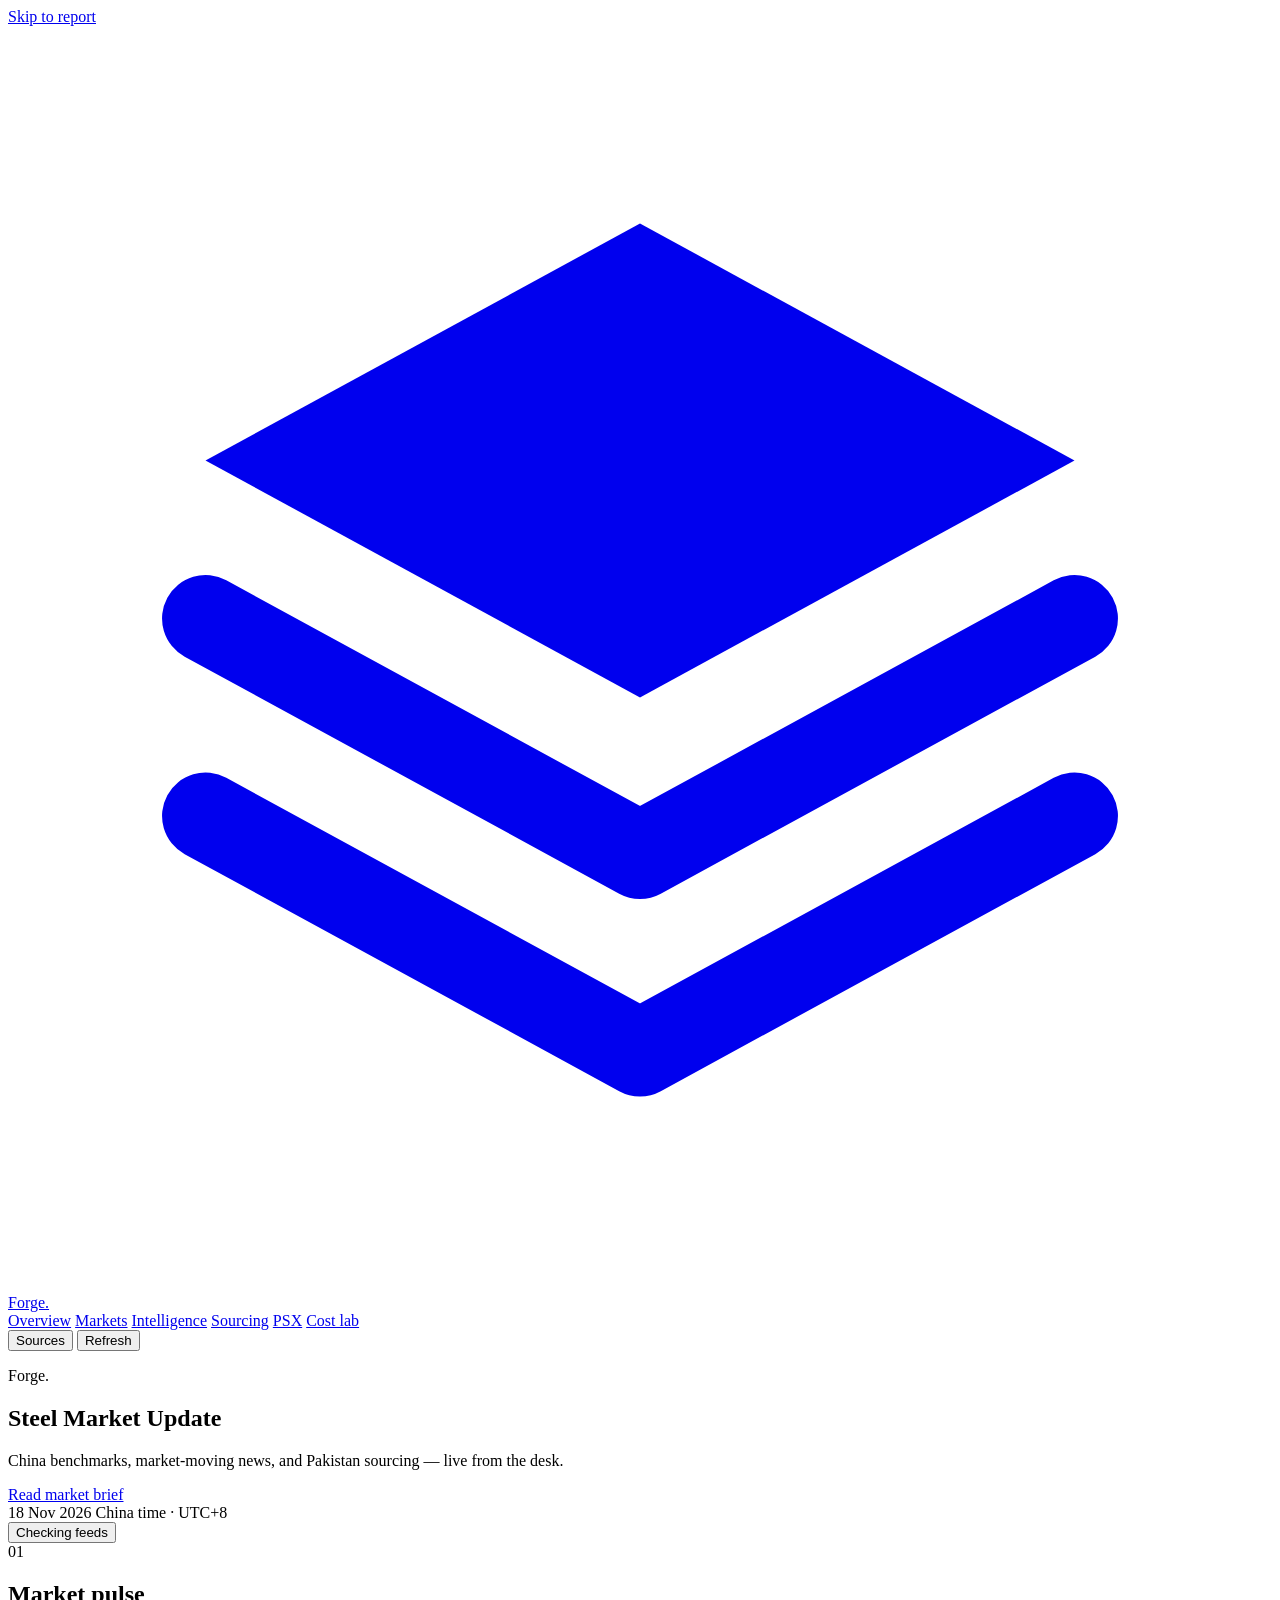
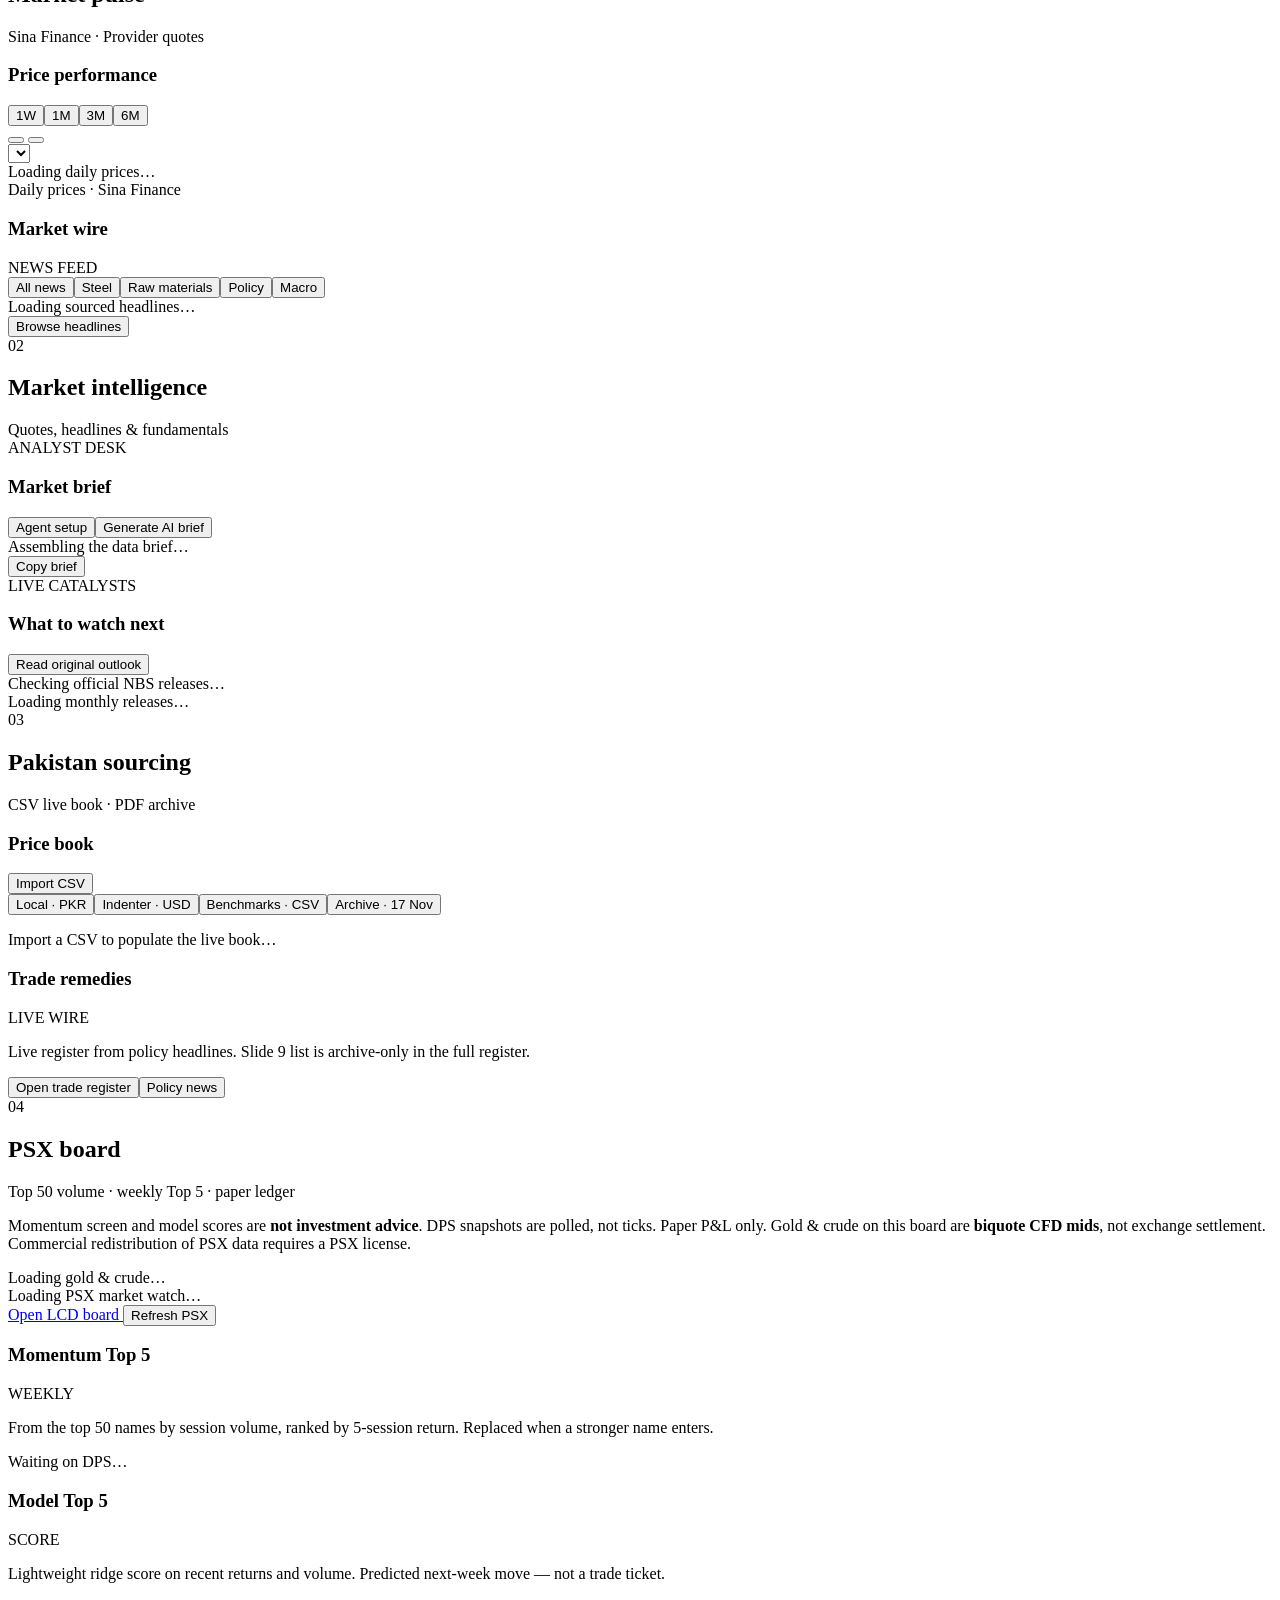
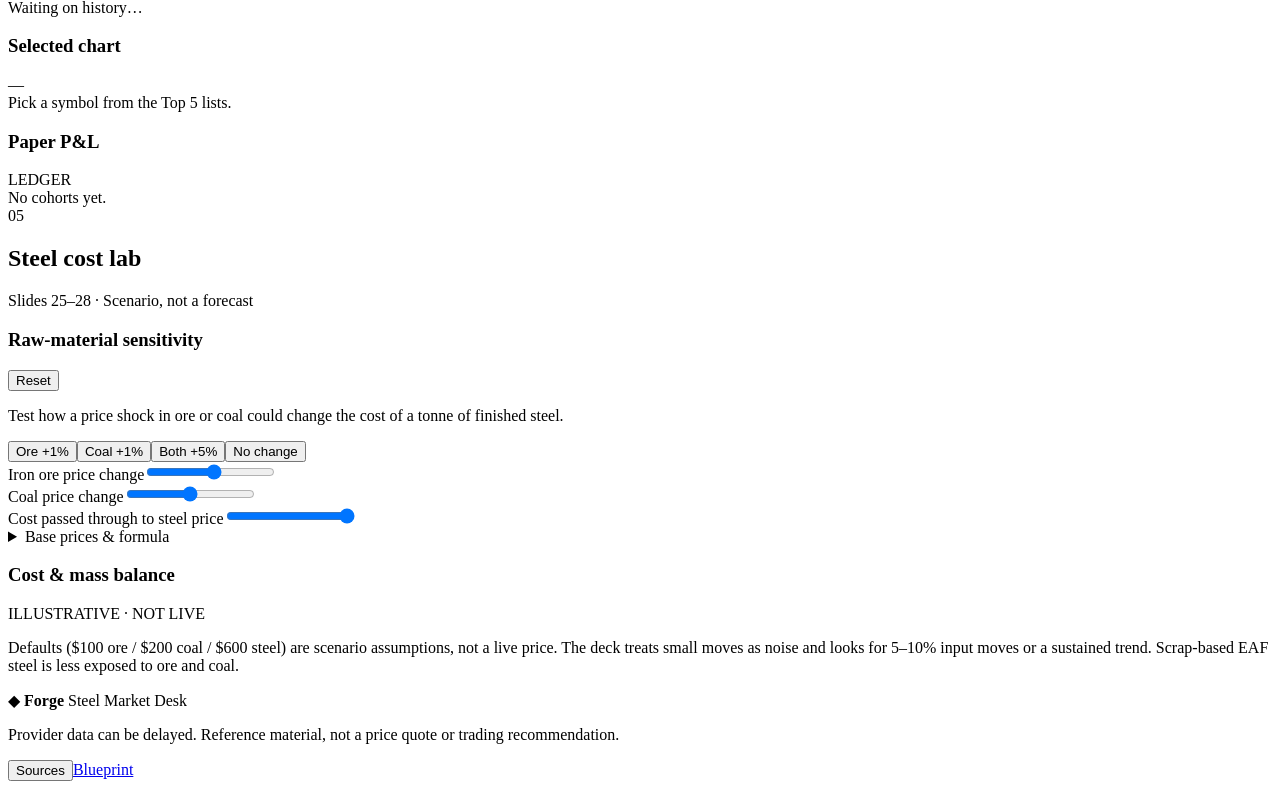
==== static/index.html @ 9b332515 "Initial commit: Forge cyberpunk steel desk with PSX and commodities LCD. Neon glass SPA, DPS PSX boa" ====
<!doctype html>
<html lang="en">
<head>
  <meta charset="utf-8">
  <meta name="viewport" content="width=device-width, initial-scale=1">
  <meta name="theme-color" content="#05060a">
  <meta name="description" content="Forge — China steel benchmarks, market news and Pakistan sourcing in one live report.">
  <link rel="icon" type="image/svg+xml" href="/favicon.svg">
  <link rel="preload" href="/assets/heading-400-800.woff2" as="font" type="font/woff2" crossorigin>
  <link rel="stylesheet" href="/style.css">
  <script src="/app.js" defer></script>
  <title>Forge — Steel Market Update</title>
</head>
<body>
  <a href="#overview" class="skip-link">Skip to report</a>
  <header class="topbar">
    <div class="wrap nav-layout">
      <a class="brand" href="#overview" aria-label="Forge home">
        <span class="brand-mark" aria-hidden="true"><svg viewBox="0 0 32 32" fill="none"><path d="m16 5 11 6-11 6-11-6 11-6Z" fill="currentColor"/><path d="m5 15 11 6 11-6M5 20l11 6 11-6" stroke="currentColor" stroke-width="2.2" stroke-linecap="round" stroke-linejoin="round"/></svg></span>
        <span class="brand-name">Forge<span class="brand-period">.</span></span>
      </a>
      <nav class="top-nav" aria-label="Report sections">
        <a class="nav-link active" href="#overview" aria-current="location">Overview</a>
        <a class="nav-link" href="#markets">Markets</a>
        <a class="nav-link" href="#intelligence">Intelligence</a>
        <a class="nav-link" href="#sourcing">Sourcing</a>
        <a class="nav-link" href="#psx">PSX</a>
        <a class="nav-link" href="#cost-lab">Cost lab</a>
      </nav>
      <div class="nav-actions">
        <button class="button quiet-button sources-button" type="button" data-action="sources" aria-label="Data sources"><span data-icon="database"></span><span class="action-label">Sources</span></button>
        <button class="button outline-button refresh-button" id="refresh" type="button" data-action="refresh" aria-label="Refresh market data"><span data-icon="refresh"></span><span class="action-label">Refresh</span></button>
      </div>
    </div>
  </header>

  <main>
    <section class="hero" id="overview" aria-labelledby="hero-title">
      <div class="hero-picture" aria-hidden="true"></div>
      <div class="hero-veil" aria-hidden="true"></div>
      <div class="wrap hero-inner">
        <div class="hero-copy">
          <p class="brand-hero">Forge<span class="brand-period">.</span></p>
          <h1 id="hero-title">Steel Market Update</h1>
          <p class="hero-lede">China benchmarks, market-moving news, and Pakistan sourcing — live from the desk.</p>
          <div class="hero-cta-row">
            <a href="#intelligence" class="button accent-button hero-cta"><span data-icon="sparkle"></span> Read market brief</a>
            <div class="hero-meta">
              <span><span data-icon="calendar"></span><time id="hero-date">18 Nov 2026</time></span>
              <span class="meta-divider" aria-hidden="true"></span>
              <span><span data-icon="clock"></span><time id="hero-clock">China time · UTC+8</time></span>
            </div>
          </div>
        </div>
        <button class="feed-indicator" id="feed-indicator" type="button" data-action="sources"><i class="status-dot loading"></i><span>Checking feeds</span></button>
      </div>
    </section>

    <div class="wrap report-body">
      <section id="markets" aria-labelledby="market-title" class="market-section">
        <div class="section-bar market-bar">
          <div class="section-lead"><span class="section-no">01</span><h2 id="market-title">Market pulse</h2></div>
          <div class="section-meta"><span data-icon="pulse"></span><span id="quote-feed-meta">Sina Finance · Provider quotes</span></div>
        </div>
        <div class="quote-grid" id="quotes" aria-label="Benchmark quotes"><div class="skeleton quote-skeleton"></div><div class="skeleton quote-skeleton"></div><div class="skeleton quote-skeleton"></div><div class="skeleton quote-skeleton"></div></div>
        <div class="market-grid">
          <article class="panel chart-panel" aria-labelledby="chart-title">
            <div class="panel-head chart-head">
              <div class="panel-title"><h3 id="chart-title">Price performance</h3></div>
              <div class="chart-controls">
                <div class="segmented range-picker" aria-label="Chart range">
                  <button type="button" data-range="1W" aria-pressed="false">1W</button><button type="button" data-range="1M" aria-pressed="true">1M</button><button type="button" data-range="3M" aria-pressed="false">3M</button><button type="button" data-range="6M" aria-pressed="false">6M</button>
                </div>
                <div class="segmented mode-picker" aria-label="Chart style">
                  <button type="button" data-mode="line" aria-label="Line chart" title="Line chart" aria-pressed="true"><span data-icon="chart"></span></button>
                  <button type="button" data-mode="candles" aria-label="Candlesticks" title="Candlesticks" aria-pressed="false"><span data-icon="candles"></span></button>
                </div>
              </div>
            </div>
            <div class="chart-details">
              <div class="asset-picker"><span class="asset-dot"></span><select id="instrument" aria-label="Chart instrument"></select><span class="chevron" data-icon="chevronDown"></span></div>
              <div class="chart-quote" id="chart-quote"></div>
            </div>
            <div class="plot" id="plot" role="group" tabindex="0" aria-label="Price chart. Use left and right arrow keys to inspect dates."><div class="empty">Loading daily prices…</div></div>
            <div class="panel-foot chart-foot" id="chart-foot"><span>Daily prices · Sina Finance</span></div>
          </article>
          <article class="panel wire-panel" aria-labelledby="wire-title">
            <div class="panel-head">
              <div class="panel-title"><span class="title-icon" data-icon="radio"></span><h3 id="wire-title">Market wire</h3></div>
              <span class="sub-badge" id="wire-status"><i class="status-dot loading"></i> NEWS FEED</span>
            </div>
            <div class="filter-row news-filters" id="news-filters" aria-label="Filter news">
              <button type="button" data-news="all" aria-pressed="true">All news</button><button type="button" data-news="steel" aria-pressed="false">Steel</button><button type="button" data-news="inputs" aria-pressed="false">Raw materials</button><button type="button" data-news="policy" aria-pressed="false">Policy</button><button type="button" data-news="macro" aria-pressed="false">Macro</button>
            </div>
            <div class="wire-list" id="news-list"><div class="empty">Loading sourced headlines…</div></div>
            <div class="panel-foot wire-foot"><button type="button" data-action="all-news" class="text-button">Browse headlines <span data-icon="arrowRight"></span></button><span id="headlines-count" class="mono"></span></div>
          </article>
        </div>
      </section>

      <section id="intelligence" class="report-section" aria-labelledby="intelligence-title">
        <div class="section-bar">
          <div class="section-lead"><span class="section-no">02</span><h2 id="intelligence-title">Market intelligence</h2></div>
          <div class="section-meta"><span data-icon="layers"></span> Quotes, headlines &amp; fundamentals</div>
        </div>
        <article class="panel brief-panel" aria-labelledby="brief-title">
          <div class="brief-header">
            <div class="brief-brand"><div class="brief-mark"><span data-icon="sparkle"></span></div><div><div class="eyebrow">ANALYST DESK</div><h3 id="brief-title">Market brief</h3></div></div>
            <div class="brief-actions"><button type="button" class="button quiet-button" data-action="settings"><span data-icon="settings"></span> Agent setup</button><button type="button" class="button accent-button" id="generate" data-action="generate"><span data-icon="sparkle"></span> Generate AI brief</button></div>
          </div>
          <div id="brief-body" class="brief-body"><div class="empty">Assembling the data brief…</div></div>
          <div class="brief-footer"><div class="brief-status" id="brief-status"></div><div class="brief-bottom-actions"><button type="button" class="text-button" id="use-data-brief" data-action="data-brief" hidden>Switch to data brief</button><button type="button" class="text-button" data-action="copy-brief"><span data-icon="copy"></span> Copy brief</button></div></div>
        </article>
        <div class="lens" id="report-lens">
          <div class="lens-header"><div><span class="eyebrow">LIVE CATALYSTS</span><h3>What to watch next</h3></div><button class="text-button" type="button" data-action="archive">Read original outlook <span data-icon="arrowRight"></span></button></div>
          <div class="watch-grid" id="watch-list"></div>
        </div>
        <div class="fundamentals-grid" id="fundamentals">
          <article class="panel pmi-panel" id="pmi-panel"><div class="empty">Checking official NBS releases…</div></article>
          <article class="panel releases-panel" id="releases-panel"><div class="empty">Loading monthly releases…</div></article>
        </div>
      </section>

      <section id="sourcing" class="report-section" aria-labelledby="sourcing-title">
        <div class="section-bar">
          <div class="section-lead"><span class="section-no">03</span><h2 id="sourcing-title">Pakistan sourcing</h2></div>
          <div class="section-meta"><span data-icon="file"></span> CSV live book · PDF archive</div>
        </div>
        <div class="sourcing-grid">
          <article class="panel" aria-labelledby="book-title">
            <div class="panel-head"><div class="panel-title"><span class="title-icon" data-icon="table"></span><h3 id="book-title">Price book</h3></div><button type="button" class="button outline-button compact" data-action="import"><span data-icon="upload"></span> Import CSV</button></div>
            <div class="filter-row book-filters" aria-label="Price book type"><button type="button" data-book="local" aria-pressed="true">Local · PKR</button><button type="button" data-book="indenter" aria-pressed="false">Indenter · USD</button><button type="button" data-book="benchmark" aria-pressed="false">Benchmarks · CSV</button><button type="button" data-book="archive" aria-pressed="false">Archive · 17 Nov</button></div>
            <p class="book-note" id="book-note"></p>
            <div id="price-book" class="table-scroll"><div class="empty">Import a CSV to populate the live book…</div></div>
            <div class="panel-foot" id="book-footer"></div>
          </article>
          <article class="panel trade-panel" aria-labelledby="trade-title">
            <div class="panel-head"><div class="panel-title"><span class="title-icon" data-icon="globe"></span><h3 id="trade-title">Trade remedies</h3></div><span class="sub-badge neutral">LIVE WIRE</span></div>
            <p class="book-note">Live register from policy headlines. Slide 9 list is archive-only in the full register.</p>
            <div class="trade-list" id="trade-list"></div>
            <div class="panel-foot"><button type="button" class="text-button" data-action="trade">Open trade register <span data-icon="arrowRight"></span></button><button type="button" class="text-button muted" data-action="policy-wire">Policy news <span data-icon="diagonal"></span></button></div>
          </article>
        </div>
      </section>

      <section id="psx" class="report-section" aria-labelledby="psx-title">
        <div class="section-bar">
          <div class="section-lead"><span class="section-no">04</span><h2 id="psx-title">PSX board</h2></div>
          <div class="section-meta"><span data-icon="chart"></span> Top 50 volume · weekly Top 5 · paper ledger</div>
        </div>
        <p class="psx-disclaimer">Momentum screen and model scores are <strong>not investment advice</strong>. DPS snapshots are polled, not ticks. Paper P&amp;L only. Gold &amp; crude on this board are <strong>biquote CFD mids</strong>, not exchange settlement. Commercial redistribution of PSX data requires a PSX license.</p>
        <div class="psx-comm-strip" id="psx-comm-strip" aria-label="Gold and crude">
          <div class="empty">Loading gold &amp; crude…</div>
        </div>
        <div class="psx-toolbar">
          <div class="psx-breadth" id="psx-breadth"><div class="empty">Loading PSX market watch…</div></div>
          <div class="psx-toolbar-actions">
            <a class="button accent-button" href="/psx">Open LCD board <span data-icon="diagonal"></span></a>
            <button type="button" class="button outline-button compact" data-action="psx-refresh"><span data-icon="refresh"></span> Refresh PSX</button>
          </div>
        </div>
        <div class="psx-grid">
          <article class="panel" aria-labelledby="psx-mom-title">
            <div class="panel-head"><div class="panel-title"><span class="title-icon" data-icon="up"></span><h3 id="psx-mom-title">Momentum Top 5</h3></div><span class="sub-badge neutral" id="psx-mom-badge">WEEKLY</span></div>
            <p class="book-note">From the top 50 names by session volume, ranked by 5-session return. Replaced when a stronger name enters.</p>
            <div id="psx-momentum" class="psx-card-list"><div class="empty">Waiting on DPS…</div></div>
          </article>
          <article class="panel" aria-labelledby="psx-model-title">
            <div class="panel-head"><div class="panel-title"><span class="title-icon" data-icon="sparkle"></span><h3 id="psx-model-title">Model Top 5</h3></div><span class="sub-badge cached" id="psx-model-badge">SCORE</span></div>
            <p class="book-note">Lightweight ridge score on recent returns and volume. Predicted next-week move — not a trade ticket.</p>
            <div id="psx-model" class="psx-card-list"><div class="empty">Waiting on history…</div></div>
          </article>
          <article class="panel psx-chart-panel" aria-labelledby="psx-chart-title">
            <div class="panel-head"><div class="panel-title"><span class="title-icon" data-icon="chart"></span><h3 id="psx-chart-title">Selected chart</h3></div><span class="sub-badge neutral" id="psx-chart-symbol">—</span></div>
            <div id="psx-chart" class="psx-chart"><div class="empty">Pick a symbol from the Top 5 lists.</div></div>
            <div class="panel-foot" id="psx-chart-foot"></div>
          </article>
          <article class="panel" aria-labelledby="psx-ledger-title">
            <div class="panel-head"><div class="panel-title"><span class="title-icon" data-icon="table"></span><h3 id="psx-ledger-title">Paper P&amp;L</h3></div><span class="sub-badge neutral">LEDGER</span></div>
            <div id="psx-ledger"><div class="empty">No cohorts yet.</div></div>
          </article>
        </div>
      </section>

      <section id="cost-lab" class="report-section" aria-labelledby="cost-title">
        <div class="section-bar">
          <div class="section-lead"><span class="section-no">05</span><h2 id="cost-title">Steel cost lab</h2></div>
          <div class="section-meta"><span data-icon="sliders"></span> Slides 25–28 · Scenario, not a forecast</div>
        </div>
        <div class="cost-grid">
          <article class="panel scenario-panel" aria-labelledby="scenario-title">
            <div class="panel-head"><div class="panel-title"><span class="title-icon" data-icon="sliders"></span><h3 id="scenario-title">Raw-material sensitivity</h3></div><button type="button" class="text-button muted" data-action="reset-cost"><span data-icon="refresh"></span> Reset</button></div>
            <p class="panel-description">Test how a price shock in ore or coal could change the cost of a tonne of finished steel.</p>
            <div class="scenario-presets" aria-label="Scenario presets"><button type="button" data-scenario="ore" aria-pressed="true">Ore +1%</button><button type="button" data-scenario="coal" aria-pressed="false">Coal +1%</button><button type="button" data-scenario="both" aria-pressed="false">Both +5%</button><button type="button" data-scenario="flat" aria-pressed="false">No change</button></div>
            <div class="sliders">
              <div class="slider-field"><label for="ore-shift">Iron ore price change</label><output for="ore-shift" id="ore-output"></output><input id="ore-shift" type="range" min="-20" max="20" value="1" step="0.5"></div>
              <div class="slider-field"><label for="coal-shift">Coal price change</label><output for="coal-shift" id="coal-output"></output><input id="coal-shift" type="range" min="-20" max="20" value="0" step="0.5"></div>
              <div class="slider-field"><label for="pass-through">Cost passed through to steel price</label><output for="pass-through" id="pass-output"></output><input id="pass-through" type="range" min="0" max="100" value="100" step="5"></div>
            </div>
            <details class="assumptions"><summary>Base prices &amp; formula <span data-icon="chevronDown"></span></summary><div class="base-inputs"><label>Iron ore · USD/t<input id="base-ore" type="number" min="1" max="10000" value="100" step="1"></label><label>Coal · USD/t<input id="base-coal" type="number" min="1" max="10000" value="200" step="1"></label><label>Steel · USD/t<input id="base-steel" type="number" min="1" max="10000" value="600" step="1"></label></div><p>Cost Δ = 1.5 × ore price × ore move + 0.8 × coal price × coal move. The coal factor is the report’s rounded proxy; coke is not added again.</p></details>
          </article>
          <article class="panel cost-results" aria-labelledby="cost-results-title">
            <div class="panel-head"><div class="panel-title"><span class="title-icon" data-icon="layers"></span><h3 id="cost-results-title">Cost &amp; mass balance</h3></div><span class="sub-badge neutral">ILLUSTRATIVE · NOT LIVE</span></div>
            <div class="cost-result-box" id="cost-output" aria-live="polite"></div>
            <div class="mass" id="mass"></div>
            <div class="cost-caveat"><span data-icon="info"></span><p>Defaults ($100 ore / $200 coal / $600 steel) are scenario assumptions, not a live price. The deck treats small moves as noise and looks for 5–10% input moves or a sustained trend. Scrap-based EAF steel is less exposed to ore and coal.</p></div>
          </article>
        </div>
      </section>

      <footer class="footer">
        <div class="footer-brand"><span class="brand-period">◆</span> <strong>Forge</strong><span class="footer-divider"></span> Steel Market Desk</div>
        <p>Provider data can be delayed. Reference material, not a price quote or trading recommendation.</p>
        <div class="footer-links"><button type="button" class="text-button" data-action="sources">Sources</button><a download href="/report-blueprint.md" class="text-button">Blueprint <span data-icon="diagonal"></span></a></div>
      </footer>
      <noscript><p class="empty">Enable JavaScript to view quotes and interact with the report.</p></noscript>
    </div>
  </main>

  <dialog class="dialog" id="dialog" aria-labelledby="dialog-title">
    <div class="dialog-head"><div><div class="eyebrow" id="dialog-kicker">FORGE / WORKSPACE</div><h2 id="dialog-title">Details</h2></div><button class="button icon-button" type="button" aria-label="Close dialog" data-action="close"><span data-icon="x"></span></button></div>
    <div class="dialog-body" id="dialog-body"></div>
  </dialog>
  <div id="toast" role="status" class="toast" hidden></div>
</body>
</html>
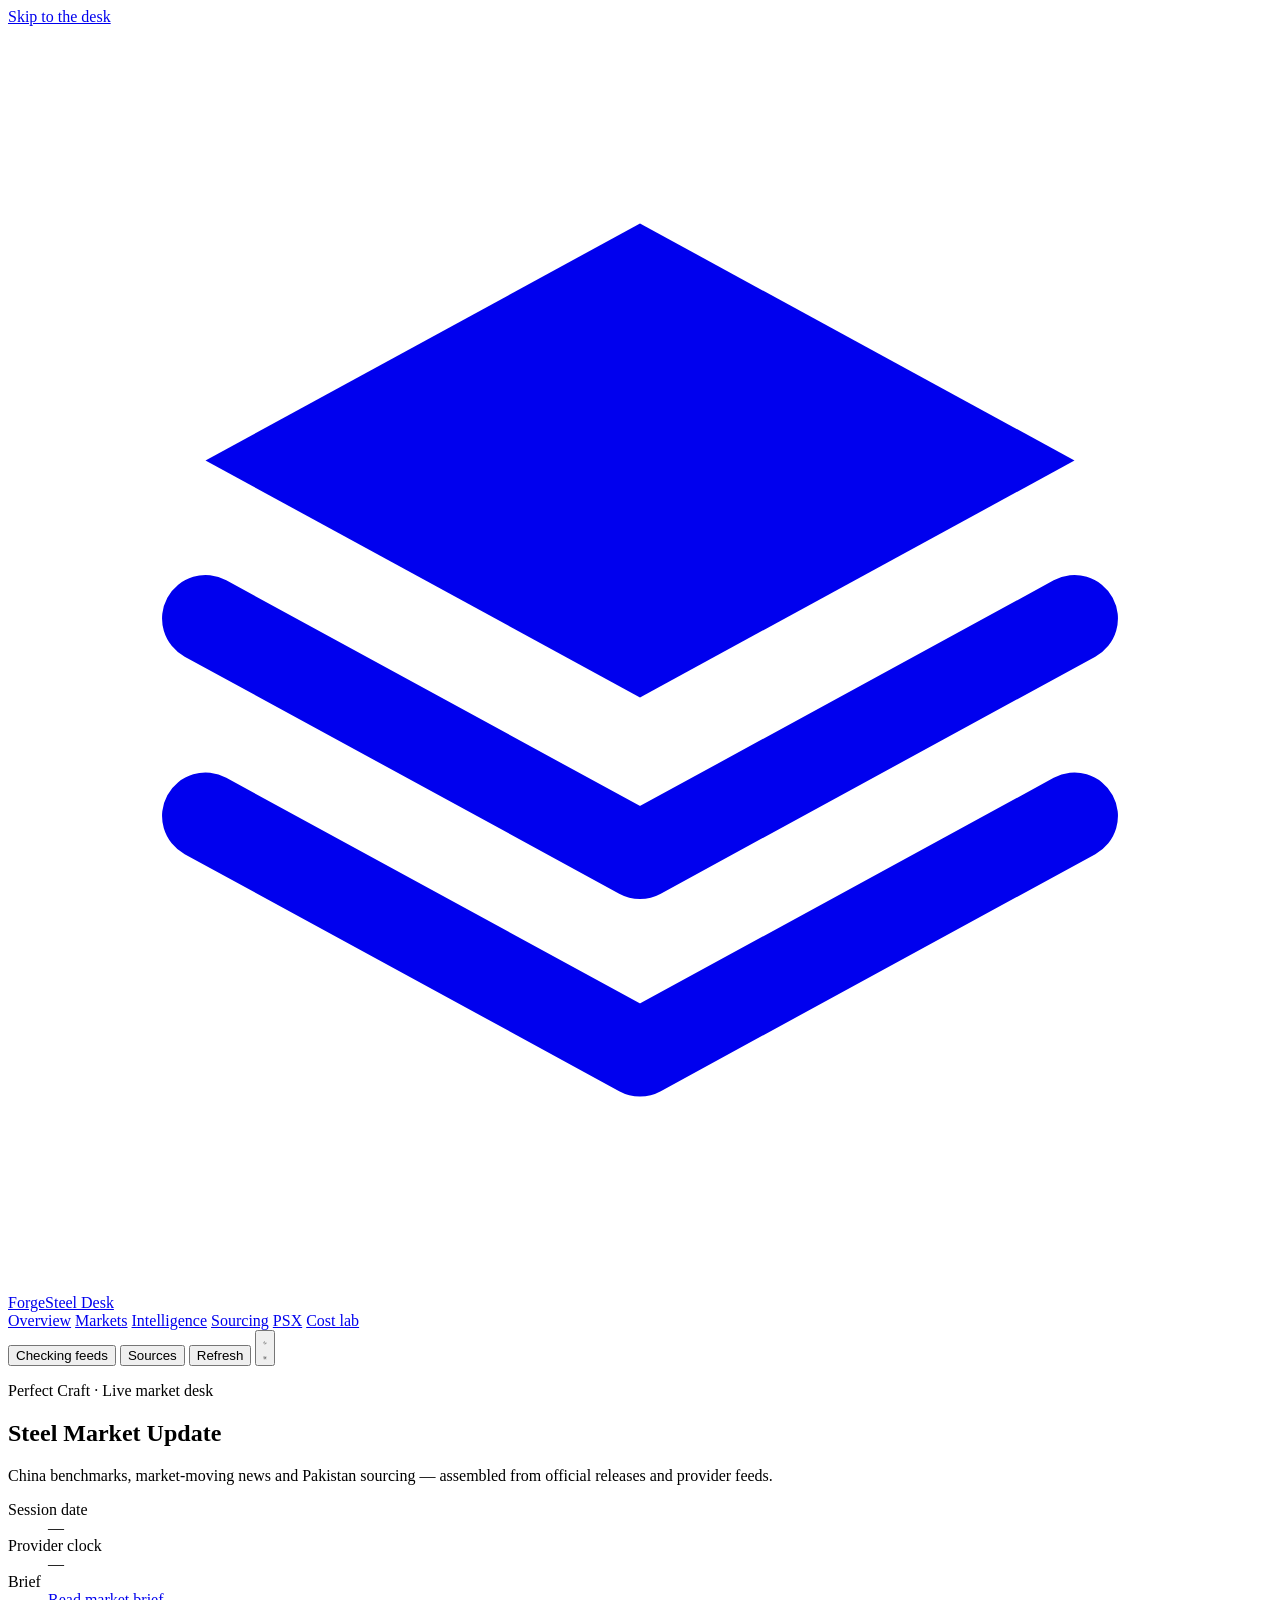
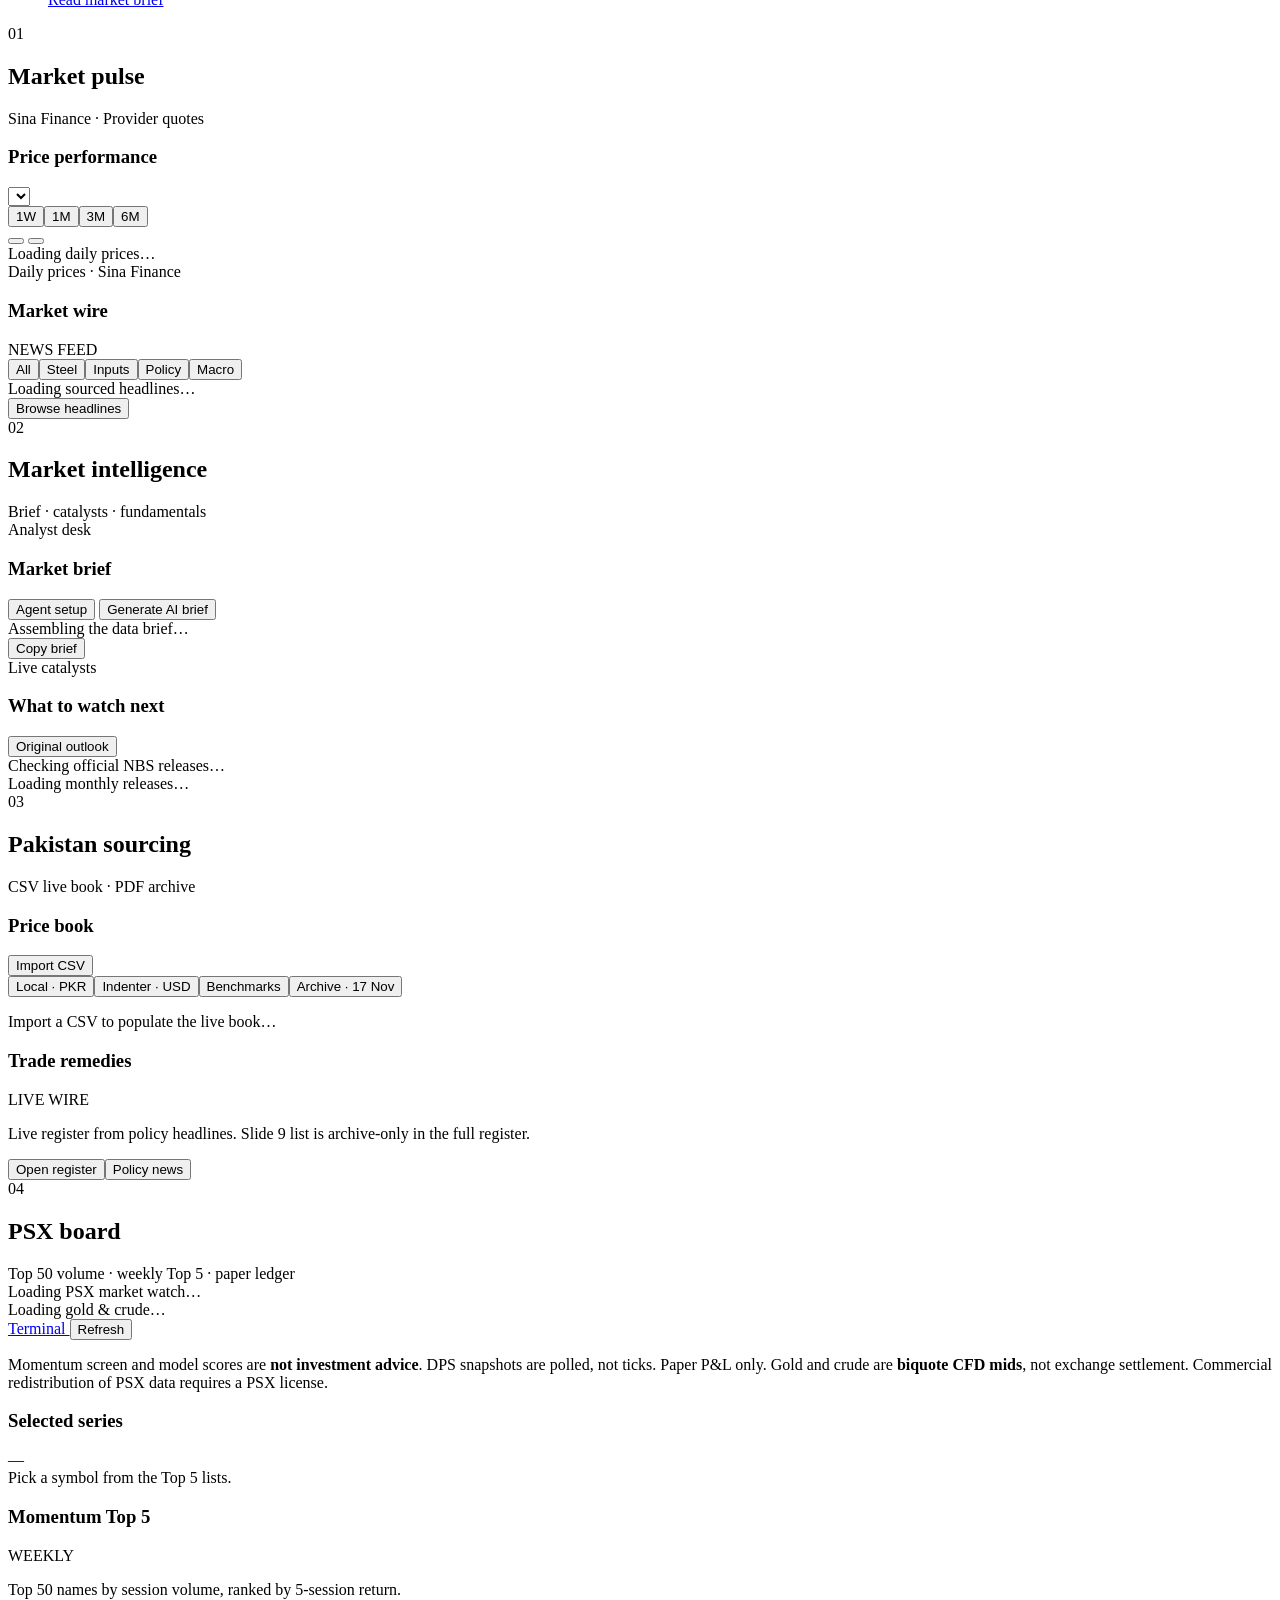
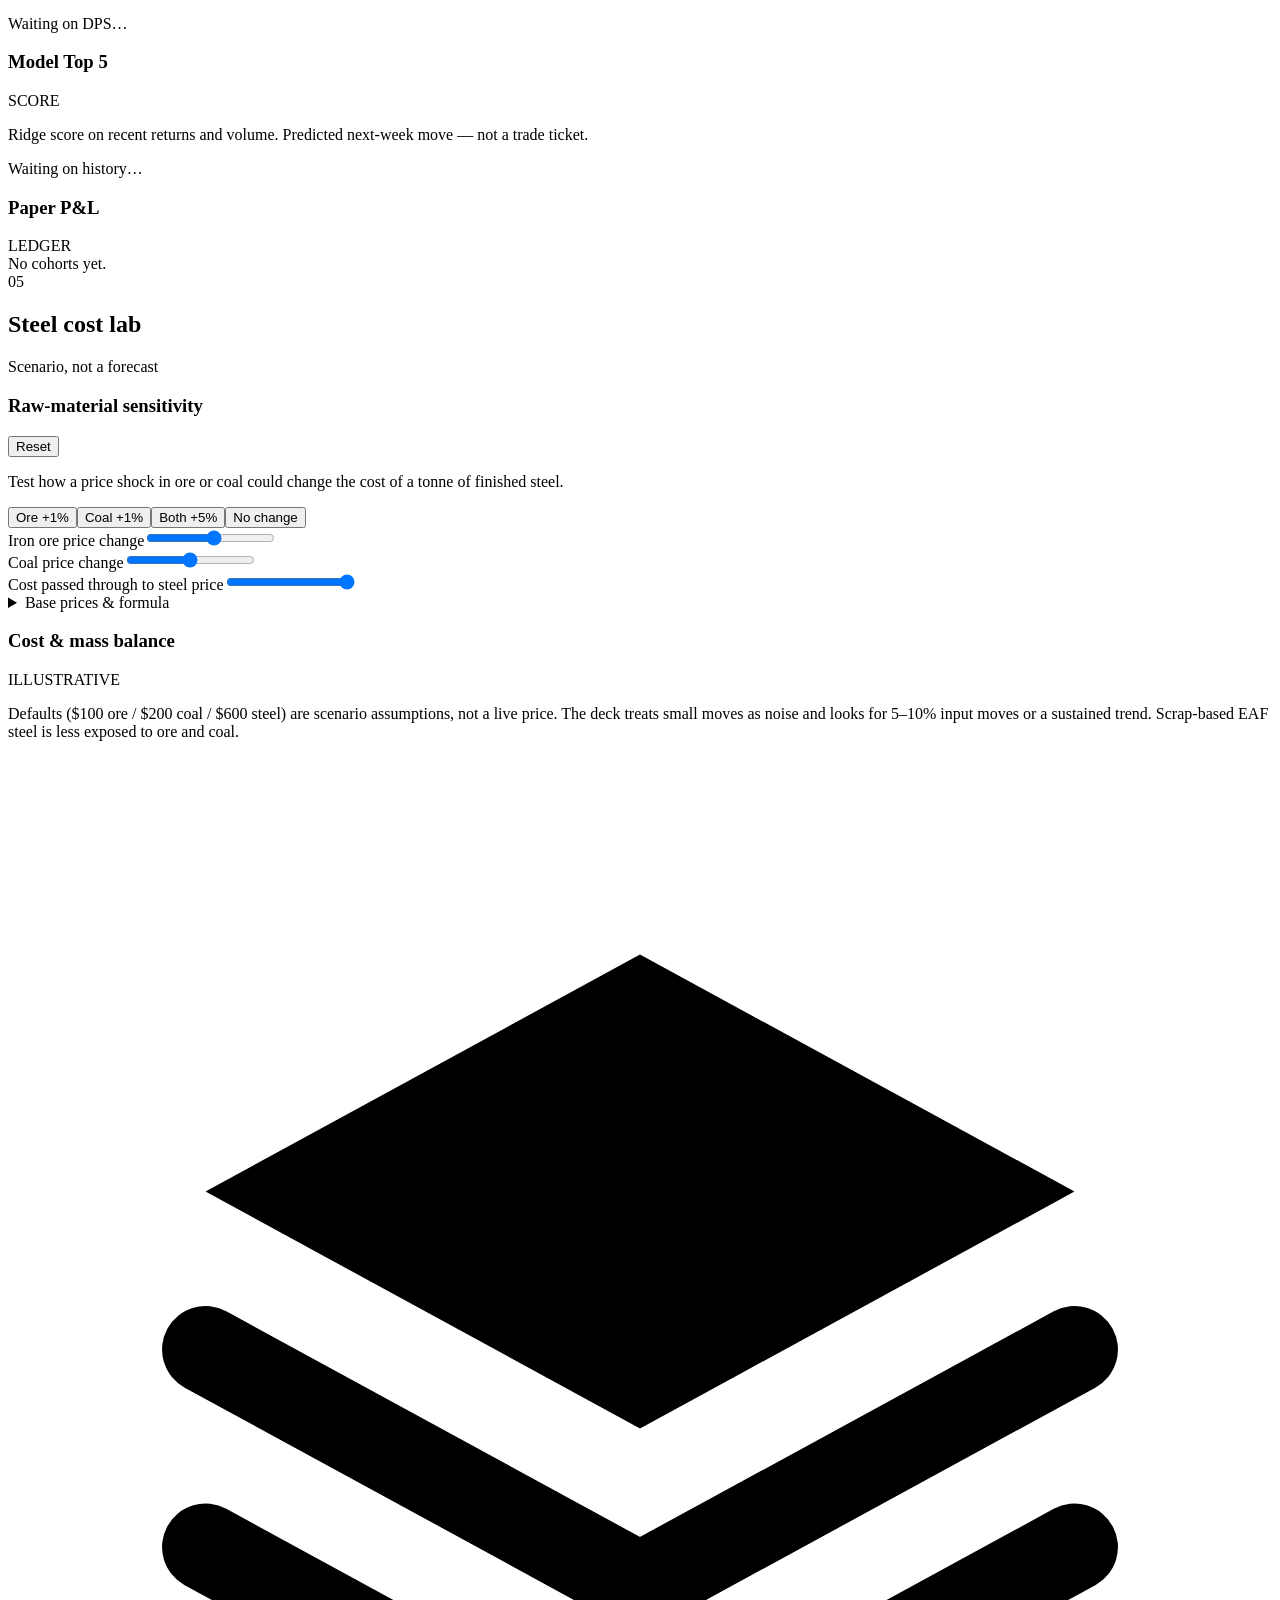
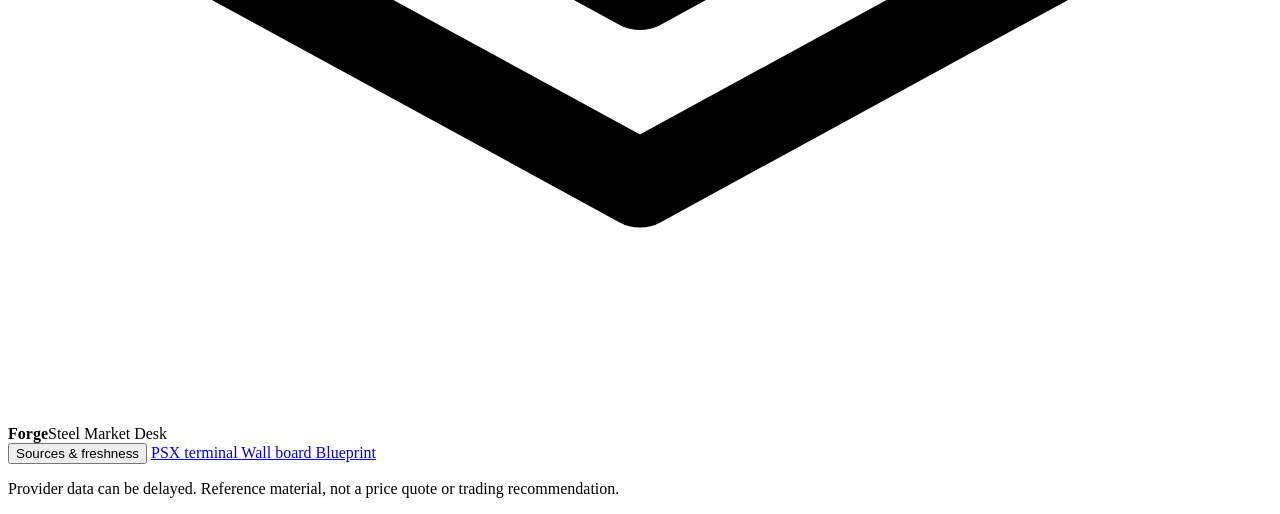
==== commit 9b97abe7: "Rebuild the UI as a TradingView-style trading desk. Replace the cyberpunk neon/glassmorphism theme w" ====
--- a/static/index.html
+++ b/static/index.html
@@ -1,25 +1,32 @@
 <!doctype html>
-<html lang="en">
+<html lang="en" data-theme="dark">
 <head>
   <meta charset="utf-8">
   <meta name="viewport" content="width=device-width, initial-scale=1">
-  <meta name="theme-color" content="#05060a">
-  <meta name="description" content="Forge — China steel benchmarks, market news and Pakistan sourcing in one live report.">
+  <meta name="theme-color" content="#000000">
+  <meta name="description" content="Forge — China steel benchmarks, market news and Pakistan sourcing in one live desk.">
   <link rel="icon" type="image/svg+xml" href="/favicon.svg">
-  <link rel="preload" href="/assets/heading-400-800.woff2" as="font" type="font/woff2" crossorigin>
+  <link rel="preload" href="/assets/inter-400-800.woff2" as="font" type="font/woff2" crossorigin>
+  <link rel="stylesheet" href="/theme.css">
   <link rel="stylesheet" href="/style.css">
+  <script src="/theme.js"></script>
+  <script src="/vendor/lightweight-charts.js" defer></script>
+  <script src="/charts.js" defer></script>
   <script src="/app.js" defer></script>
-  <title>Forge — Steel Market Update</title>
+  <title>Forge — Steel Market Desk</title>
 </head>
 <body>
-  <a href="#overview" class="skip-link">Skip to report</a>
-  <header class="topbar">
-    <div class="wrap nav-layout">
+  <a href="#overview" class="skip-link">Skip to the desk</a>
+
+  <!-- ============================ App bar ============================ -->
+  <header class="appbar">
+    <div class="wrap appbar-inner">
       <a class="brand" href="#overview" aria-label="Forge home">
         <span class="brand-mark" aria-hidden="true"><svg viewBox="0 0 32 32" fill="none"><path d="m16 5 11 6-11 6-11-6 11-6Z" fill="currentColor"/><path d="m5 15 11 6 11-6M5 20l11 6 11-6" stroke="currentColor" stroke-width="2.2" stroke-linecap="round" stroke-linejoin="round"/></svg></span>
-        <span class="brand-name">Forge<span class="brand-period">.</span></span>
+        <span class="brand-text"><span class="brand-name">Forge</span><span class="brand-sub">Steel Desk</span></span>
       </a>
-      <nav class="top-nav" aria-label="Report sections">
+
+      <nav class="appnav" aria-label="Desk sections">
         <a class="nav-link active" href="#overview" aria-current="location">Overview</a>
         <a class="nav-link" href="#markets">Markets</a>
         <a class="nav-link" href="#intelligence">Intelligence</a>
@@ -27,46 +34,66 @@
         <a class="nav-link" href="#psx">PSX</a>
         <a class="nav-link" href="#cost-lab">Cost lab</a>
       </nav>
-      <div class="nav-actions">
-        <button class="button quiet-button sources-button" type="button" data-action="sources" aria-label="Data sources"><span data-icon="database"></span><span class="action-label">Sources</span></button>
-        <button class="button outline-button refresh-button" id="refresh" type="button" data-action="refresh" aria-label="Refresh market data"><span data-icon="refresh"></span><span class="action-label">Refresh</span></button>
+
+      <div class="appbar-actions">
+        <button class="feed-indicator" id="feed-indicator" type="button" data-action="sources" aria-label="Feed status and sources"><i class="status-dot loading"></i><span>Checking feeds</span></button>
+        <button class="button quiet-button" type="button" data-action="sources"><span data-icon="database"></span><span class="action-label">Sources</span></button>
+        <button class="button outline-button" id="refresh" type="button" data-action="refresh" aria-label="Refresh market data"><span data-icon="refresh"></span><span class="action-label">Refresh</span></button>
+        <button class="theme-toggle" type="button" data-action="theme" aria-label="Switch colour theme">
+          <svg class="icon ico-moon" viewBox="0 0 24 24" fill="none" stroke="currentColor" stroke-width="1.7" stroke-linecap="round" stroke-linejoin="round" aria-hidden="true"><path d="M20.5 14.3A8.5 8.5 0 0 1 9.7 3.5a8.5 8.5 0 1 0 10.8 10.8Z"/></svg>
+          <svg class="icon ico-sun" viewBox="0 0 24 24" fill="none" stroke="currentColor" stroke-width="1.7" stroke-linecap="round" stroke-linejoin="round" aria-hidden="true"><circle cx="12" cy="12" r="4.2"/><path d="M12 2.6v2.2M12 19.2v2.2M4.2 12H2M22 12h-2.2M6.4 6.4 4.9 4.9M19.1 19.1l-1.5-1.5M17.6 6.4l1.5-1.5M4.9 19.1l1.5-1.5"/></svg>
+        </button>
       </div>
     </div>
   </header>
 
+  <!-- ============================ Live tape =========================== -->
+  <div class="tapebar" aria-label="Live benchmark tape">
+    <div class="wrap tape-inner" id="tape">
+      <span class="tape-item skeleton-line"></span><span class="tape-item skeleton-line"></span><span class="tape-item skeleton-line"></span><span class="tape-item skeleton-line"></span>
+    </div>
+  </div>
+
   <main>
-    <section class="hero" id="overview" aria-labelledby="hero-title">
-      <div class="hero-picture" aria-hidden="true"></div>
-      <div class="hero-veil" aria-hidden="true"></div>
-      <div class="wrap hero-inner">
-        <div class="hero-copy">
-          <p class="brand-hero">Forge<span class="brand-period">.</span></p>
-          <h1 id="hero-title">Steel Market Update</h1>
-          <p class="hero-lede">China benchmarks, market-moving news, and Pakistan sourcing — live from the desk.</p>
-          <div class="hero-cta-row">
-            <a href="#intelligence" class="button accent-button hero-cta"><span data-icon="sparkle"></span> Read market brief</a>
-            <div class="hero-meta">
-              <span><span data-icon="calendar"></span><time id="hero-date">18 Nov 2026</time></span>
-              <span class="meta-divider" aria-hidden="true"></span>
-              <span><span data-icon="clock"></span><time id="hero-clock">China time · UTC+8</time></span>
-            </div>
+    <div class="wrap desk">
+
+      <!-- ========================= 00 · Overview ======================= -->
+      <section id="overview" class="desk-section" aria-labelledby="desk-title">
+        <div class="desk-head">
+          <div class="desk-ident">
+            <p class="eyebrow">Perfect Craft · Live market desk</p>
+            <h1 id="desk-title">Steel Market Update</h1>
+            <p class="desk-lede">China benchmarks, market-moving news and Pakistan sourcing — assembled from official releases and provider feeds.</p>
           </div>
-        </div>
-        <button class="feed-indicator" id="feed-indicator" type="button" data-action="sources"><i class="status-dot loading"></i><span>Checking feeds</span></button>
-      </div>
-    </section>
-
-    <div class="wrap report-body">
-      <section id="markets" aria-labelledby="market-title" class="market-section">
-        <div class="section-bar market-bar">
+          <dl class="desk-meta">
+            <div><dt>Session date</dt><dd><time id="hero-date">—</time></dd></div>
+            <div><dt>Provider clock</dt><dd><time id="hero-clock" class="mono">—</time></dd></div>
+            <div><dt>Brief</dt><dd><a class="text-button" href="#intelligence"><span data-icon="sparkle"></span> Read market brief</a></dd></div>
+          </dl>
+        </div>
+
+        <div class="quote-grid" id="quotes" aria-label="Benchmark quotes">
+          <div class="skeleton quote-skeleton"></div><div class="skeleton quote-skeleton"></div><div class="skeleton quote-skeleton"></div><div class="skeleton quote-skeleton"></div>
+        </div>
+      </section>
+
+      <!-- ========================= 01 · Markets ======================== -->
+      <section id="markets" class="desk-section" aria-labelledby="market-title">
+        <div class="section-bar">
           <div class="section-lead"><span class="section-no">01</span><h2 id="market-title">Market pulse</h2></div>
           <div class="section-meta"><span data-icon="pulse"></span><span id="quote-feed-meta">Sina Finance · Provider quotes</span></div>
         </div>
-        <div class="quote-grid" id="quotes" aria-label="Benchmark quotes"><div class="skeleton quote-skeleton"></div><div class="skeleton quote-skeleton"></div><div class="skeleton quote-skeleton"></div><div class="skeleton quote-skeleton"></div></div>
+
         <div class="market-grid">
           <article class="panel chart-panel" aria-labelledby="chart-title">
-            <div class="panel-head chart-head">
-              <div class="panel-title"><h3 id="chart-title">Price performance</h3></div>
+            <h3 id="chart-title" class="sr-only">Price performance</h3>
+            <div class="chart-top">
+              <div class="asset-picker">
+                <span class="asset-dot" aria-hidden="true"></span>
+                <select id="instrument" aria-label="Chart instrument"></select>
+                <span class="chevron" data-icon="chevronDown" aria-hidden="true"></span>
+              </div>
+              <div class="chart-quote" id="chart-quote"></div>
               <div class="chart-controls">
                 <div class="segmented range-picker" aria-label="Chart range">
                   <button type="button" data-range="1W" aria-pressed="false">1W</button><button type="button" data-range="1M" aria-pressed="true">1M</button><button type="button" data-range="3M" aria-pressed="false">3M</button><button type="button" data-range="6M" aria-pressed="false">6M</button>
@@ -77,20 +104,17 @@
                 </div>
               </div>
             </div>
-            <div class="chart-details">
-              <div class="asset-picker"><span class="asset-dot"></span><select id="instrument" aria-label="Chart instrument"></select><span class="chevron" data-icon="chevronDown"></span></div>
-              <div class="chart-quote" id="chart-quote"></div>
-            </div>
             <div class="plot" id="plot" role="group" tabindex="0" aria-label="Price chart. Use left and right arrow keys to inspect dates."><div class="empty">Loading daily prices…</div></div>
             <div class="panel-foot chart-foot" id="chart-foot"><span>Daily prices · Sina Finance</span></div>
           </article>
+
           <article class="panel wire-panel" aria-labelledby="wire-title">
             <div class="panel-head">
               <div class="panel-title"><span class="title-icon" data-icon="radio"></span><h3 id="wire-title">Market wire</h3></div>
               <span class="sub-badge" id="wire-status"><i class="status-dot loading"></i> NEWS FEED</span>
             </div>
             <div class="filter-row news-filters" id="news-filters" aria-label="Filter news">
-              <button type="button" data-news="all" aria-pressed="true">All news</button><button type="button" data-news="steel" aria-pressed="false">Steel</button><button type="button" data-news="inputs" aria-pressed="false">Raw materials</button><button type="button" data-news="policy" aria-pressed="false">Policy</button><button type="button" data-news="macro" aria-pressed="false">Macro</button>
+              <button type="button" data-news="all" aria-pressed="true">All</button><button type="button" data-news="steel" aria-pressed="false">Steel</button><button type="button" data-news="inputs" aria-pressed="false">Inputs</button><button type="button" data-news="policy" aria-pressed="false">Policy</button><button type="button" data-news="macro" aria-pressed="false">Macro</button>
             </div>
             <div class="wire-list" id="news-list"><div class="empty">Loading sourced headlines…</div></div>
             <div class="panel-foot wire-foot"><button type="button" data-action="all-news" class="text-button">Browse headlines <span data-icon="arrowRight"></span></button><span id="headlines-count" class="mono"></span></div>
@@ -98,109 +122,149 @@
         </div>
       </section>
 
-      <section id="intelligence" class="report-section" aria-labelledby="intelligence-title">
+      <!-- ====================== 02 · Intelligence ====================== -->
+      <section id="intelligence" class="desk-section" aria-labelledby="intelligence-title">
         <div class="section-bar">
           <div class="section-lead"><span class="section-no">02</span><h2 id="intelligence-title">Market intelligence</h2></div>
-          <div class="section-meta"><span data-icon="layers"></span> Quotes, headlines &amp; fundamentals</div>
-        </div>
-        <article class="panel brief-panel" aria-labelledby="brief-title">
-          <div class="brief-header">
-            <div class="brief-brand"><div class="brief-mark"><span data-icon="sparkle"></span></div><div><div class="eyebrow">ANALYST DESK</div><h3 id="brief-title">Market brief</h3></div></div>
-            <div class="brief-actions"><button type="button" class="button quiet-button" data-action="settings"><span data-icon="settings"></span> Agent setup</button><button type="button" class="button accent-button" id="generate" data-action="generate"><span data-icon="sparkle"></span> Generate AI brief</button></div>
-          </div>
-          <div id="brief-body" class="brief-body"><div class="empty">Assembling the data brief…</div></div>
-          <div class="brief-footer"><div class="brief-status" id="brief-status"></div><div class="brief-bottom-actions"><button type="button" class="text-button" id="use-data-brief" data-action="data-brief" hidden>Switch to data brief</button><button type="button" class="text-button" data-action="copy-brief"><span data-icon="copy"></span> Copy brief</button></div></div>
-        </article>
-        <div class="lens" id="report-lens">
-          <div class="lens-header"><div><span class="eyebrow">LIVE CATALYSTS</span><h3>What to watch next</h3></div><button class="text-button" type="button" data-action="archive">Read original outlook <span data-icon="arrowRight"></span></button></div>
-          <div class="watch-grid" id="watch-list"></div>
-        </div>
+          <div class="section-meta"><span data-icon="layers"></span> Brief · catalysts · fundamentals</div>
+        </div>
+
+        <div class="intel-grid">
+          <article class="panel brief-panel" aria-labelledby="brief-title">
+            <div class="panel-head brief-header">
+              <div class="panel-title"><span class="title-icon accent" data-icon="sparkle"></span><div><div class="eyebrow">Analyst desk</div><h3 id="brief-title">Market brief</h3></div></div>
+              <div class="brief-actions">
+                <button type="button" class="button quiet-button" data-action="settings" aria-label="Agent setup"><span data-icon="settings"></span><span class="action-label">Agent setup</span></button>
+                <button type="button" class="button accent-button" id="generate" data-action="generate"><span data-icon="sparkle"></span> Generate AI brief</button>
+              </div>
+            </div>
+            <div id="brief-body" class="brief-body"><div class="empty">Assembling the data brief…</div></div>
+            <div class="panel-foot brief-footer">
+              <div class="brief-status" id="brief-status"></div>
+              <div class="brief-bottom-actions">
+                <button type="button" class="text-button" id="use-data-brief" data-action="data-brief" hidden>Switch to data brief</button>
+                <button type="button" class="text-button" data-action="copy-brief"><span data-icon="copy"></span> Copy brief</button>
+              </div>
+            </div>
+          </article>
+
+          <article class="panel lens" id="report-lens" aria-labelledby="lens-title">
+            <div class="panel-head">
+              <div class="panel-title"><span class="title-icon" data-icon="eye"></span><div><div class="eyebrow">Live catalysts</div><h3 id="lens-title">What to watch next</h3></div></div>
+              <button class="text-button muted" type="button" data-action="archive">Original outlook <span data-icon="arrowRight"></span></button>
+            </div>
+            <div class="watch-grid" id="watch-list"></div>
+          </article>
+        </div>
+
         <div class="fundamentals-grid" id="fundamentals">
           <article class="panel pmi-panel" id="pmi-panel"><div class="empty">Checking official NBS releases…</div></article>
           <article class="panel releases-panel" id="releases-panel"><div class="empty">Loading monthly releases…</div></article>
         </div>
       </section>
 
-      <section id="sourcing" class="report-section" aria-labelledby="sourcing-title">
+      <!-- ======================== 03 · Sourcing ======================== -->
+      <section id="sourcing" class="desk-section" aria-labelledby="sourcing-title">
         <div class="section-bar">
           <div class="section-lead"><span class="section-no">03</span><h2 id="sourcing-title">Pakistan sourcing</h2></div>
           <div class="section-meta"><span data-icon="file"></span> CSV live book · PDF archive</div>
         </div>
         <div class="sourcing-grid">
-          <article class="panel" aria-labelledby="book-title">
-            <div class="panel-head"><div class="panel-title"><span class="title-icon" data-icon="table"></span><h3 id="book-title">Price book</h3></div><button type="button" class="button outline-button compact" data-action="import"><span data-icon="upload"></span> Import CSV</button></div>
-            <div class="filter-row book-filters" aria-label="Price book type"><button type="button" data-book="local" aria-pressed="true">Local · PKR</button><button type="button" data-book="indenter" aria-pressed="false">Indenter · USD</button><button type="button" data-book="benchmark" aria-pressed="false">Benchmarks · CSV</button><button type="button" data-book="archive" aria-pressed="false">Archive · 17 Nov</button></div>
-            <p class="book-note" id="book-note"></p>
+          <article class="panel book-panel" aria-labelledby="book-title">
+            <div class="panel-head">
+              <div class="panel-title"><span class="title-icon" data-icon="table"></span><h3 id="book-title">Price book</h3></div>
+              <button type="button" class="button outline-button compact" data-action="import"><span data-icon="upload"></span> Import CSV</button>
+            </div>
+            <div class="panel-toolbar">
+              <div class="filter-row book-filters" aria-label="Price book type"><button type="button" data-book="local" aria-pressed="true">Local · PKR</button><button type="button" data-book="indenter" aria-pressed="false">Indenter · USD</button><button type="button" data-book="benchmark" aria-pressed="false">Benchmarks</button><button type="button" data-book="archive" aria-pressed="false">Archive · 17 Nov</button></div>
+              <p class="book-note" id="book-note"></p>
+            </div>
             <div id="price-book" class="table-scroll"><div class="empty">Import a CSV to populate the live book…</div></div>
             <div class="panel-foot" id="book-footer"></div>
           </article>
+
           <article class="panel trade-panel" aria-labelledby="trade-title">
-            <div class="panel-head"><div class="panel-title"><span class="title-icon" data-icon="globe"></span><h3 id="trade-title">Trade remedies</h3></div><span class="sub-badge neutral">LIVE WIRE</span></div>
-            <p class="book-note">Live register from policy headlines. Slide 9 list is archive-only in the full register.</p>
+            <div class="panel-head">
+              <div class="panel-title"><span class="title-icon" data-icon="globe"></span><h3 id="trade-title">Trade remedies</h3></div>
+              <span class="sub-badge neutral">LIVE WIRE</span>
+            </div>
+            <p class="panel-description book-note">Live register from policy headlines. Slide 9 list is archive-only in the full register.</p>
             <div class="trade-list" id="trade-list"></div>
-            <div class="panel-foot"><button type="button" class="text-button" data-action="trade">Open trade register <span data-icon="arrowRight"></span></button><button type="button" class="text-button muted" data-action="policy-wire">Policy news <span data-icon="diagonal"></span></button></div>
-          </article>
-        </div>
-      </section>
-
-      <section id="psx" class="report-section" aria-labelledby="psx-title">
+            <div class="panel-foot"><button type="button" class="text-button" data-action="trade">Open register <span data-icon="arrowRight"></span></button><button type="button" class="text-button muted" data-action="policy-wire">Policy news <span data-icon="diagonal"></span></button></div>
+          </article>
+        </div>
+      </section>
+
+      <!-- ========================== 04 · PSX =========================== -->
+      <section id="psx" class="desk-section" aria-labelledby="psx-title">
         <div class="section-bar">
           <div class="section-lead"><span class="section-no">04</span><h2 id="psx-title">PSX board</h2></div>
           <div class="section-meta"><span data-icon="chart"></span> Top 50 volume · weekly Top 5 · paper ledger</div>
         </div>
-        <p class="psx-disclaimer">Momentum screen and model scores are <strong>not investment advice</strong>. DPS snapshots are polled, not ticks. Paper P&amp;L only. Gold &amp; crude on this board are <strong>biquote CFD mids</strong>, not exchange settlement. Commercial redistribution of PSX data requires a PSX license.</p>
-        <div class="psx-comm-strip" id="psx-comm-strip" aria-label="Gold and crude">
-          <div class="empty">Loading gold &amp; crude…</div>
-        </div>
-        <div class="psx-toolbar">
+
+        <div class="psx-head">
           <div class="psx-breadth" id="psx-breadth"><div class="empty">Loading PSX market watch…</div></div>
-          <div class="psx-toolbar-actions">
-            <a class="button accent-button" href="/psx">Open LCD board <span data-icon="diagonal"></span></a>
-            <button type="button" class="button outline-button compact" data-action="psx-refresh"><span data-icon="refresh"></span> Refresh PSX</button>
+          <div class="psx-comm-strip" id="psx-comm-strip" aria-label="Gold and crude"><div class="empty">Loading gold &amp; crude…</div></div>
+          <div class="psx-head-actions">
+            <a class="button outline-button compact" href="/psx">Terminal <span data-icon="diagonal"></span></a>
+            <button type="button" class="button outline-button compact" data-action="psx-refresh"><span data-icon="refresh"></span> Refresh</button>
           </div>
         </div>
+
+        <p class="disclaimer">Momentum screen and model scores are <strong>not investment advice</strong>. DPS snapshots are polled, not ticks. Paper P&amp;L only. Gold and crude are <strong>biquote CFD mids</strong>, not exchange settlement. Commercial redistribution of PSX data requires a PSX license.</p>
+
         <div class="psx-grid">
+          <article class="panel psx-chart-panel" aria-labelledby="psx-chart-title">
+            <div class="panel-head">
+              <div class="panel-title"><span class="title-icon" data-icon="chart"></span><h3 id="psx-chart-title">Selected series</h3></div>
+              <span class="sub-badge neutral mono" id="psx-chart-symbol">—</span>
+            </div>
+            <div id="psx-chart" class="psx-chart"><div class="empty">Pick a symbol from the Top 5 lists.</div></div>
+            <div class="panel-foot" id="psx-chart-foot"></div>
+          </article>
+
           <article class="panel" aria-labelledby="psx-mom-title">
             <div class="panel-head"><div class="panel-title"><span class="title-icon" data-icon="up"></span><h3 id="psx-mom-title">Momentum Top 5</h3></div><span class="sub-badge neutral" id="psx-mom-badge">WEEKLY</span></div>
-            <p class="book-note">From the top 50 names by session volume, ranked by 5-session return. Replaced when a stronger name enters.</p>
+            <p class="panel-description">Top 50 names by session volume, ranked by 5-session return.</p>
             <div id="psx-momentum" class="psx-card-list"><div class="empty">Waiting on DPS…</div></div>
           </article>
+
           <article class="panel" aria-labelledby="psx-model-title">
             <div class="panel-head"><div class="panel-title"><span class="title-icon" data-icon="sparkle"></span><h3 id="psx-model-title">Model Top 5</h3></div><span class="sub-badge cached" id="psx-model-badge">SCORE</span></div>
-            <p class="book-note">Lightweight ridge score on recent returns and volume. Predicted next-week move — not a trade ticket.</p>
+            <p class="panel-description">Ridge score on recent returns and volume. Predicted next-week move — not a trade ticket.</p>
             <div id="psx-model" class="psx-card-list"><div class="empty">Waiting on history…</div></div>
           </article>
-          <article class="panel psx-chart-panel" aria-labelledby="psx-chart-title">
-            <div class="panel-head"><div class="panel-title"><span class="title-icon" data-icon="chart"></span><h3 id="psx-chart-title">Selected chart</h3></div><span class="sub-badge neutral" id="psx-chart-symbol">—</span></div>
-            <div id="psx-chart" class="psx-chart"><div class="empty">Pick a symbol from the Top 5 lists.</div></div>
-            <div class="panel-foot" id="psx-chart-foot"></div>
-          </article>
-          <article class="panel" aria-labelledby="psx-ledger-title">
+
+          <article class="panel ledger-panel" aria-labelledby="psx-ledger-title">
             <div class="panel-head"><div class="panel-title"><span class="title-icon" data-icon="table"></span><h3 id="psx-ledger-title">Paper P&amp;L</h3></div><span class="sub-badge neutral">LEDGER</span></div>
             <div id="psx-ledger"><div class="empty">No cohorts yet.</div></div>
           </article>
         </div>
       </section>
 
-      <section id="cost-lab" class="report-section" aria-labelledby="cost-title">
+      <!-- ======================== 05 · Cost lab ======================== -->
+      <section id="cost-lab" class="desk-section" aria-labelledby="cost-title">
         <div class="section-bar">
           <div class="section-lead"><span class="section-no">05</span><h2 id="cost-title">Steel cost lab</h2></div>
-          <div class="section-meta"><span data-icon="sliders"></span> Slides 25–28 · Scenario, not a forecast</div>
+          <div class="section-meta"><span data-icon="sliders"></span> Scenario, not a forecast</div>
         </div>
         <div class="cost-grid">
           <article class="panel scenario-panel" aria-labelledby="scenario-title">
             <div class="panel-head"><div class="panel-title"><span class="title-icon" data-icon="sliders"></span><h3 id="scenario-title">Raw-material sensitivity</h3></div><button type="button" class="text-button muted" data-action="reset-cost"><span data-icon="refresh"></span> Reset</button></div>
             <p class="panel-description">Test how a price shock in ore or coal could change the cost of a tonne of finished steel.</p>
-            <div class="scenario-presets" aria-label="Scenario presets"><button type="button" data-scenario="ore" aria-pressed="true">Ore +1%</button><button type="button" data-scenario="coal" aria-pressed="false">Coal +1%</button><button type="button" data-scenario="both" aria-pressed="false">Both +5%</button><button type="button" data-scenario="flat" aria-pressed="false">No change</button></div>
-            <div class="sliders">
-              <div class="slider-field"><label for="ore-shift">Iron ore price change</label><output for="ore-shift" id="ore-output"></output><input id="ore-shift" type="range" min="-20" max="20" value="1" step="0.5"></div>
-              <div class="slider-field"><label for="coal-shift">Coal price change</label><output for="coal-shift" id="coal-output"></output><input id="coal-shift" type="range" min="-20" max="20" value="0" step="0.5"></div>
-              <div class="slider-field"><label for="pass-through">Cost passed through to steel price</label><output for="pass-through" id="pass-output"></output><input id="pass-through" type="range" min="0" max="100" value="100" step="5"></div>
-            </div>
-            <details class="assumptions"><summary>Base prices &amp; formula <span data-icon="chevronDown"></span></summary><div class="base-inputs"><label>Iron ore · USD/t<input id="base-ore" type="number" min="1" max="10000" value="100" step="1"></label><label>Coal · USD/t<input id="base-coal" type="number" min="1" max="10000" value="200" step="1"></label><label>Steel · USD/t<input id="base-steel" type="number" min="1" max="10000" value="600" step="1"></label></div><p>Cost Δ = 1.5 × ore price × ore move + 0.8 × coal price × coal move. The coal factor is the report’s rounded proxy; coke is not added again.</p></details>
-          </article>
+            <div class="scenario-body">
+              <div class="scenario-presets filter-row" aria-label="Scenario presets"><button type="button" data-scenario="ore" aria-pressed="true">Ore +1%</button><button type="button" data-scenario="coal" aria-pressed="false">Coal +1%</button><button type="button" data-scenario="both" aria-pressed="false">Both +5%</button><button type="button" data-scenario="flat" aria-pressed="false">No change</button></div>
+              <div class="sliders">
+                <div class="slider-field"><label for="ore-shift">Iron ore price change</label><output for="ore-shift" id="ore-output"></output><input id="ore-shift" type="range" min="-20" max="20" value="1" step="0.5"></div>
+                <div class="slider-field"><label for="coal-shift">Coal price change</label><output for="coal-shift" id="coal-output"></output><input id="coal-shift" type="range" min="-20" max="20" value="0" step="0.5"></div>
+                <div class="slider-field"><label for="pass-through">Cost passed through to steel price</label><output for="pass-through" id="pass-output"></output><input id="pass-through" type="range" min="0" max="100" value="100" step="5"></div>
+              </div>
+              <details class="assumptions"><summary>Base prices &amp; formula <span data-icon="chevronDown"></span></summary><div class="base-inputs"><label>Iron ore · USD/t<input id="base-ore" type="number" min="1" max="10000" value="100" step="1"></label><label>Coal · USD/t<input id="base-coal" type="number" min="1" max="10000" value="200" step="1"></label><label>Steel · USD/t<input id="base-steel" type="number" min="1" max="10000" value="600" step="1"></label></div><p>Cost Δ = 1.5 × ore price × ore move + 0.8 × coal price × coal move. The coal factor is the report's rounded proxy; coke is not added again.</p></details>
+            </div>
+          </article>
+
           <article class="panel cost-results" aria-labelledby="cost-results-title">
-            <div class="panel-head"><div class="panel-title"><span class="title-icon" data-icon="layers"></span><h3 id="cost-results-title">Cost &amp; mass balance</h3></div><span class="sub-badge neutral">ILLUSTRATIVE · NOT LIVE</span></div>
+            <div class="panel-head"><div class="panel-title"><span class="title-icon" data-icon="layers"></span><h3 id="cost-results-title">Cost &amp; mass balance</h3></div><span class="sub-badge neutral">ILLUSTRATIVE</span></div>
             <div class="cost-result-box" id="cost-output" aria-live="polite"></div>
             <div class="mass" id="mass"></div>
             <div class="cost-caveat"><span data-icon="info"></span><p>Defaults ($100 ore / $200 coal / $600 steel) are scenario assumptions, not a live price. The deck treats small moves as noise and looks for 5–10% input moves or a sustained trend. Scrap-based EAF steel is less exposed to ore and coal.</p></div>
@@ -209,16 +273,29 @@
       </section>
 
       <footer class="footer">
-        <div class="footer-brand"><span class="brand-period">◆</span> <strong>Forge</strong><span class="footer-divider"></span> Steel Market Desk</div>
+        <div class="footer-top">
+          <div class="footer-brand">
+            <span class="brand-mark small" aria-hidden="true"><svg viewBox="0 0 32 32" fill="none"><path d="m16 5 11 6-11 6-11-6 11-6Z" fill="currentColor"/><path d="m5 15 11 6 11-6M5 20l11 6 11-6" stroke="currentColor" stroke-width="2.2" stroke-linecap="round" stroke-linejoin="round"/></svg></span>
+            <div><strong>Forge</strong><span>Steel Market Desk</span></div>
+          </div>
+          <div class="footer-links">
+            <button type="button" class="text-button" data-action="sources">Sources &amp; freshness</button>
+            <a href="/psx" class="text-button">PSX terminal <span data-icon="diagonal"></span></a>
+            <a href="/lcd" class="text-button">Wall board <span data-icon="diagonal"></span></a>
+            <a download href="/report-blueprint.md" class="text-button">Blueprint <span data-icon="download"></span></a>
+          </div>
+        </div>
         <p>Provider data can be delayed. Reference material, not a price quote or trading recommendation.</p>
-        <div class="footer-links"><button type="button" class="text-button" data-action="sources">Sources</button><a download href="/report-blueprint.md" class="text-button">Blueprint <span data-icon="diagonal"></span></a></div>
       </footer>
-      <noscript><p class="empty">Enable JavaScript to view quotes and interact with the report.</p></noscript>
+      <noscript><p class="empty">Enable JavaScript to view quotes and interact with the desk.</p></noscript>
     </div>
   </main>
 
   <dialog class="dialog" id="dialog" aria-labelledby="dialog-title">
-    <div class="dialog-head"><div><div class="eyebrow" id="dialog-kicker">FORGE / WORKSPACE</div><h2 id="dialog-title">Details</h2></div><button class="button icon-button" type="button" aria-label="Close dialog" data-action="close"><span data-icon="x"></span></button></div>
+    <div class="dialog-head">
+      <div><div class="eyebrow" id="dialog-kicker">FORGE / WORKSPACE</div><h2 id="dialog-title">Details</h2></div>
+      <button class="button icon-button" type="button" aria-label="Close dialog" data-action="close"><span data-icon="x"></span></button>
+    </div>
     <div class="dialog-body" id="dialog-body"></div>
   </dialog>
   <div id="toast" role="status" class="toast" hidden></div>
